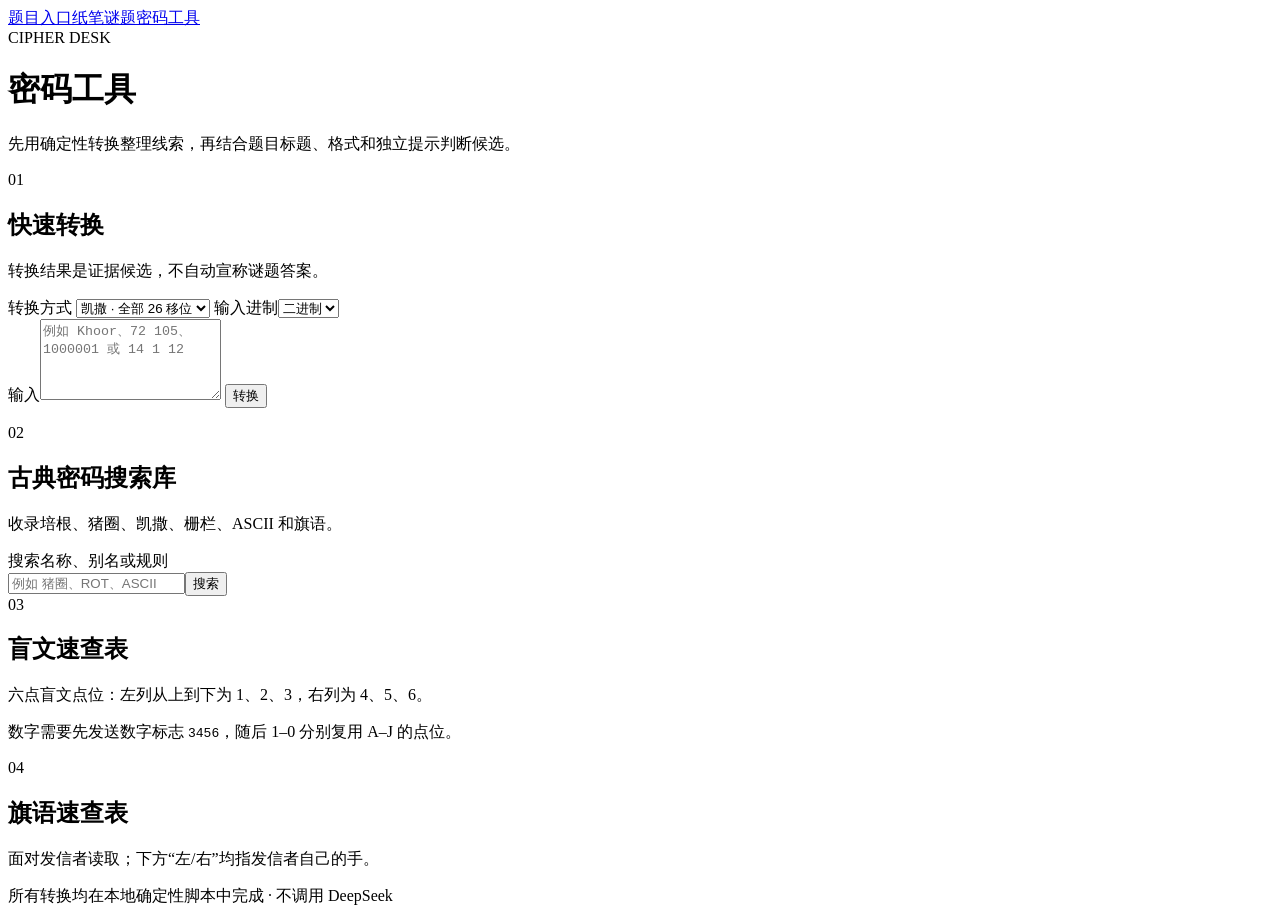
==== src/puzzle_agent/web/static/cipher-tools.html @ ec22f1cc "feat: expand local puzzle tools and intake UX" ====
<!doctype html>
<html lang="zh-CN">
<head>
  <meta charset="utf-8">
  <meta name="viewport" content="width=device-width, initial-scale=1">
  <title>密码工具 · Puzzle Agent</title>
  <link rel="stylesheet" href="/static/styles.css">
</head>
<body>
  <nav class="site-nav" aria-label="主导航"><a href="/">题目入口</a><a href="/paper-puzzles">纸笔谜题</a><a class="active" href="/cipher-tools">密码工具</a></nav>
  <header class="hero compact-hero">
    <div><span class="eyebrow">CIPHER DESK</span><h1>密码工具</h1></div>
    <p>先用确定性转换整理线索，再结合题目标题、格式和独立提示判断候选。</p>
  </header>
  <main>
    <section class="panel tool-panel">
      <div class="section-title"><span>01</span><div><h2>快速转换</h2><p>转换结果是证据候选，不自动宣称谜题答案。</p></div></div>
      <div class="tool-controls">
        <label for="operation">转换方式</label>
        <select id="operation">
          <option value="caesar_all">凯撒 · 全部 26 移位</option><option value="bacon_encode">培根 · 编码</option><option value="bacon_decode">培根 · 解码</option>
          <option value="a1z26_encode">A1Z26 · 编码</option><option value="a1z26_decode">A1Z26 · 解码</option><option value="ascii_encode">ASCII · 编码</option><option value="ascii_decode">ASCII · 解码</option>
          <option value="braille_encode">盲文点位 · 编码</option><option value="braille_decode">盲文点位 · 解码</option><option value="radix_convert">二/三/十进制转换</option>
        </select>
        <span id="base-control" class="hidden"><label for="from-base">输入进制</label><select id="from-base"><option value="2">二进制</option><option value="3">三进制</option><option value="10">十进制</option></select></span>
      </div>
      <label for="cipher-input">输入</label><textarea id="cipher-input" rows="5" placeholder="例如 Khoor、72 105、1000001 或 14 1 12"></textarea>
      <button id="transform" class="primary">转换</button><p id="transform-error" class="error-text" aria-live="polite"></p><div id="transform-result" class="result-box"></div>
    </section>

    <section class="panel">
      <div class="section-title"><span>02</span><div><h2>古典密码搜索库</h2><p>收录培根、猪圈、凯撒、栅栏、ASCII 和旗语。</p></div></div>
      <label for="reference-search">搜索名称、别名或规则</label><div class="search-row"><input id="reference-search" type="search" placeholder="例如 猪圈、ROT、ASCII"><button id="search">搜索</button></div>
      <div id="reference-results" class="reference-list" aria-live="polite"></div>
    </section>

    <section class="panel">
      <div class="section-title"><span>03</span><div><h2>盲文速查表</h2><p>六点盲文点位：左列从上到下为 1、2、3，右列为 4、5、6。</p></div></div>
      <p class="reference-note">数字需要先发送数字标志 <code>3456</code>，随后 1–0 分别复用 A–J 的点位。</p>
      <div id="braille-table" class="braille-grid"></div>
    </section>

    <section class="panel">
      <div class="section-title"><span>04</span><div><h2>旗语速查表</h2><p>面对发信者读取；下方“左/右”均指发信者自己的手。</p></div></div>
      <div id="semaphore-table" class="semaphore-grid"></div>
    </section>
  </main>
  <footer>所有转换均在本地确定性脚本中完成 · 不调用 DeepSeek</footer>
  <script src="/static/cipher-tools.js" defer></script>
</body>
</html>
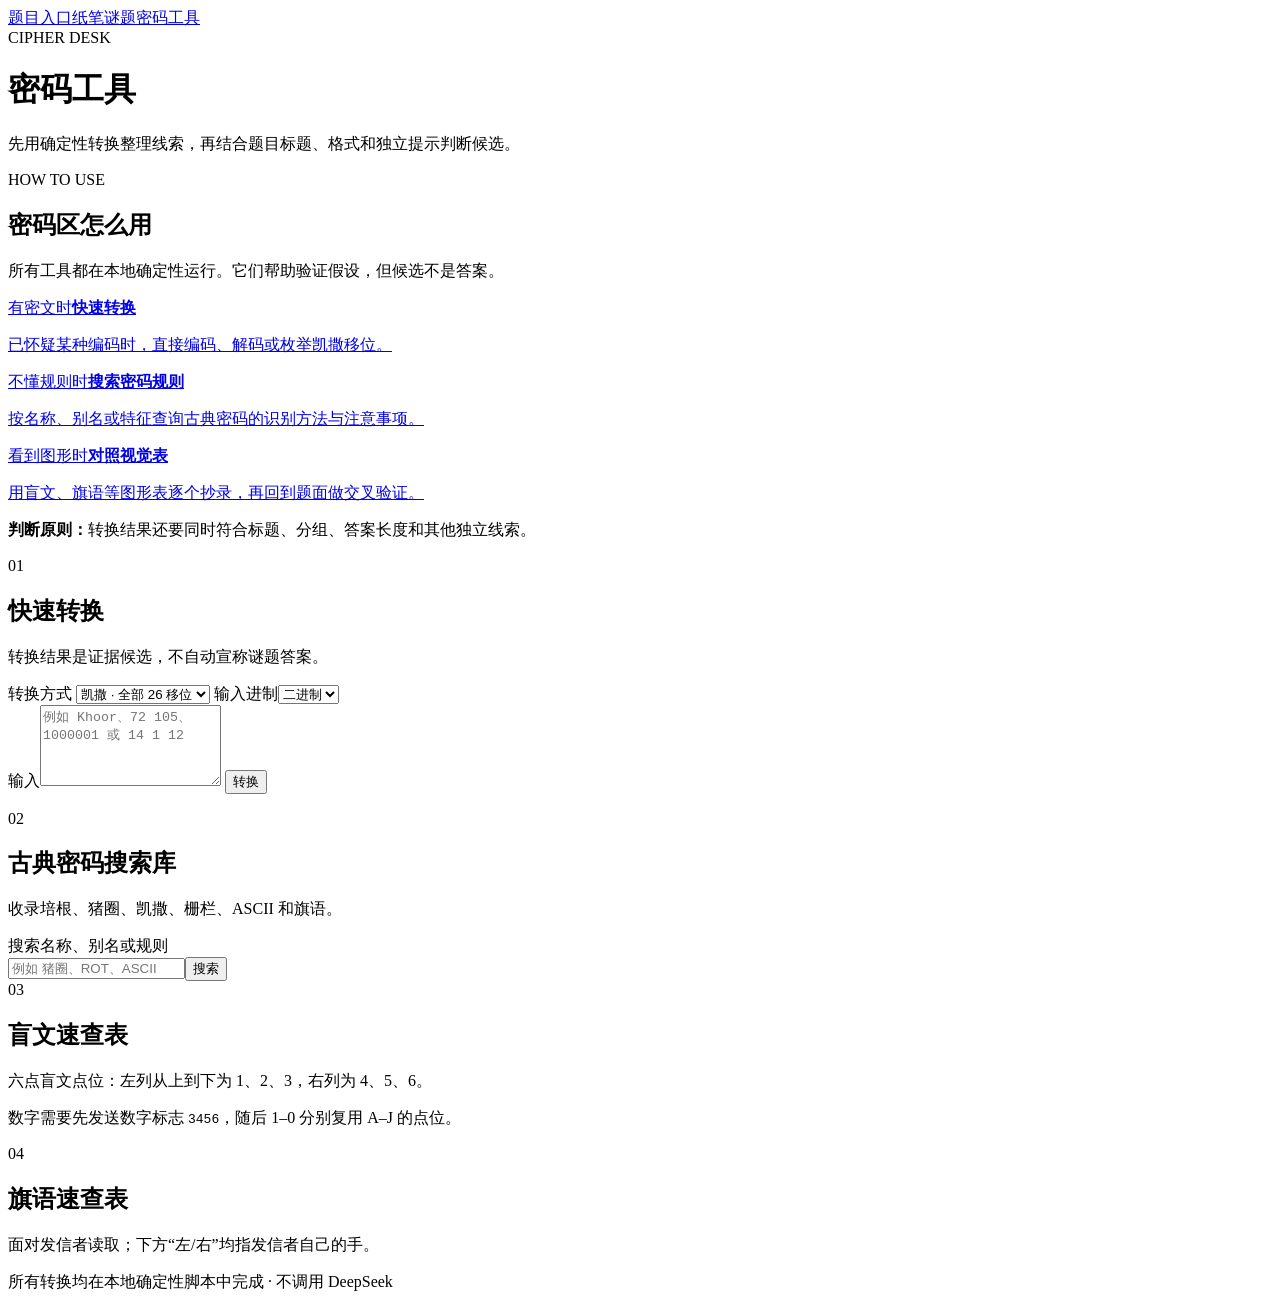
==== commit c1020bf7: "fix: harden puzzle intake and answer delivery" ====
--- a/src/puzzle_agent/web/static/cipher-tools.html
+++ b/src/puzzle_agent/web/static/cipher-tools.html
@@ -13,7 +13,20 @@
     <p>先用确定性转换整理线索，再结合题目标题、格式和独立提示判断候选。</p>
   </header>
   <main>
-    <section class="panel tool-panel">
+    <section class="guide-panel" aria-labelledby="cipher-guide-title">
+      <div class="guide-heading">
+        <div><span class="eyebrow">HOW TO USE</span><h2 id="cipher-guide-title">密码区怎么用</h2></div>
+        <p>所有工具都在本地确定性运行。它们帮助验证假设，但候选不是答案。</p>
+      </div>
+      <div class="guide-grid">
+        <a class="guide-card" href="#quick-transform"><span class="guide-kicker local">有密文时</span><strong>快速转换</strong><p>已怀疑某种编码时，直接编码、解码或枚举凯撒移位。</p></a>
+        <a class="guide-card" href="#reference-library"><span class="guide-kicker local">不懂规则时</span><strong>搜索密码规则</strong><p>按名称、别名或特征查询古典密码的识别方法与注意事项。</p></a>
+        <a class="guide-card" href="#visual-tables"><span class="guide-kicker local">看到图形时</span><strong>对照视觉表</strong><p>用盲文、旗语等图形表逐个抄录，再回到题面做交叉验证。</p></a>
+      </div>
+      <p class="guide-note"><strong>判断原则：</strong>转换结果还要同时符合标题、分组、答案长度和其他独立线索。</p>
+    </section>
+
+    <section id="quick-transform" class="panel tool-panel">
       <div class="section-title"><span>01</span><div><h2>快速转换</h2><p>转换结果是证据候选，不自动宣称谜题答案。</p></div></div>
       <div class="tool-controls">
         <label for="operation">转换方式</label>
@@ -28,13 +41,13 @@
       <button id="transform" class="primary">转换</button><p id="transform-error" class="error-text" aria-live="polite"></p><div id="transform-result" class="result-box"></div>
     </section>
 
-    <section class="panel">
+    <section id="reference-library" class="panel">
       <div class="section-title"><span>02</span><div><h2>古典密码搜索库</h2><p>收录培根、猪圈、凯撒、栅栏、ASCII 和旗语。</p></div></div>
       <label for="reference-search">搜索名称、别名或规则</label><div class="search-row"><input id="reference-search" type="search" placeholder="例如 猪圈、ROT、ASCII"><button id="search">搜索</button></div>
       <div id="reference-results" class="reference-list" aria-live="polite"></div>
     </section>
 
-    <section class="panel">
+    <section id="visual-tables" class="panel">
       <div class="section-title"><span>03</span><div><h2>盲文速查表</h2><p>六点盲文点位：左列从上到下为 1、2、3，右列为 4、5、6。</p></div></div>
       <p class="reference-note">数字需要先发送数字标志 <code>3456</code>，随后 1–0 分别复用 A–J 的点位。</p>
       <div id="braille-table" class="braille-grid"></div>
